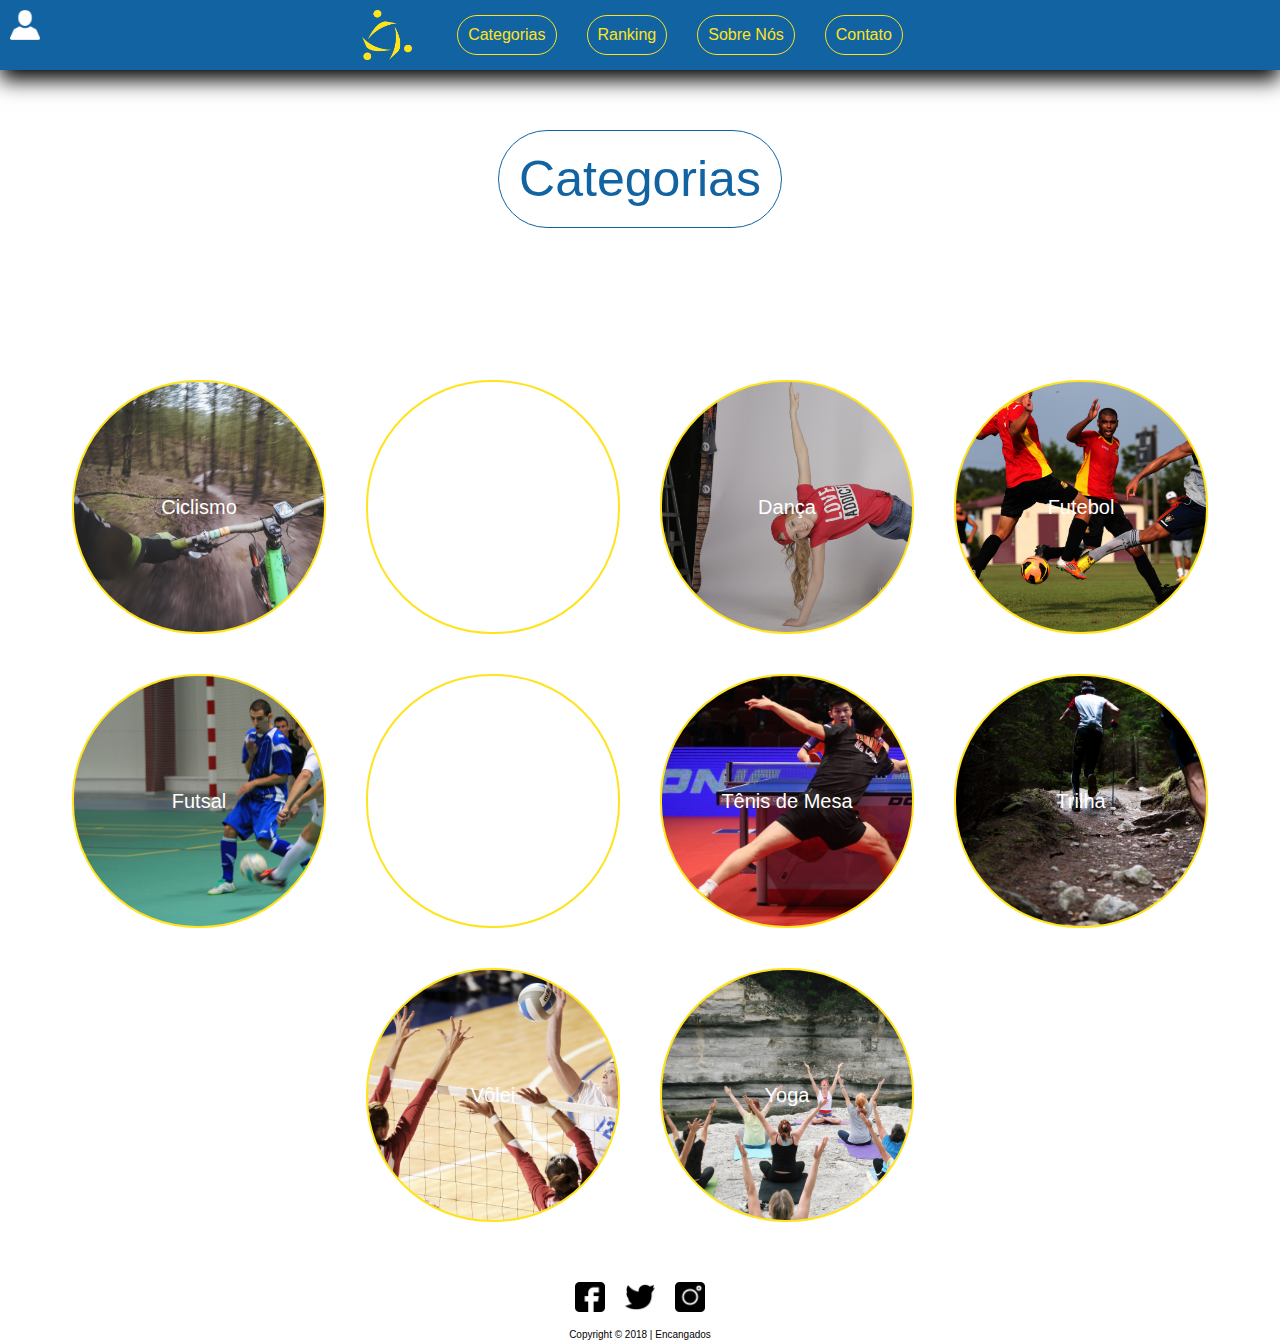
==== categorias.html @ e25cda6b "Initial commit" ====
<!DOCTYPE html>
<html lang="en">
<head>
    <meta charset="UTF-8">
    <meta name="viewport" content="width=device-width, initial-scale=1.0">
    <meta http-equiv="X-UA-Compatible" content="ie=edge">
    <link rel="icon" href="favicon2.png" sizes="20x20" type="image/png">
    <link rel="stylesheet" href="style.css">
    <script src="https://ajax.googleapis.com/ajax/libs/jquery/2.1.0/jquery.min.js"></script>
    <title>Encangados - Crie seu evento!</title>
    
</head>
<body>
    <input type="checkbox" id="check">
        <label class="icone" for="check">
            <img src="perfil2.png" width="30px" height="30px">
        </label>
    
    <nav class="menu">
        <ul>
            <img src="perfil3.png" class="img-perfil"><br>
            <span class="nome-perfil">Alexya Calixto</span><br><br><br>
            <li><a href="" >Minha Conta</a></li>
            <li><a href="" >Meus Eventos</a></li>
            <li><a href="" >Configurações</a></li><br><br>
            <span class="sair"><a href="">Sair</a></span>
        </ul>
        
    </nav>

        <nav class="navegador-superior">
            <a href="index.html"><img src="marca.png" height="50px" width="50px"></a>
            <div class="opcao"><a href="categorias.html">Categorias</a></div>
            <div class="opcao"><a href="ranking.html">Ranking</a></div>
            <div class="opcao"><a href="sobre.html">Sobre Nós</a></div>
            <div class="opcao"><a href="contato.html">Contato</a></div>
        </nav>
        <div class="container2">
            <div class="categorias-titulo">
                <span>Categorias</span>
            </div>
            <div class="categoriasGeral">
                <a href="bike.html"><div class="bike circulo">Ciclismo</div></a>
                <a href="corrida.html"><div class="corrida circulo">Corrida</div></a>
                <a href="danca.html"><div class="danca circulo">Dança</div></a>
                <a href="futebol.html"><div class="futebol circulo">Futebol</div></a>
                <a href="futsal.html"><div class="futsal circulo">Futsal</div></a>
                <a href="natacao.html"><div class="natacao circulo">Natação</div></a>
                <a href="tdm.html"><div class="tdm circulo">Tênis de Mesa</div></a>
                <a href="trilha.html"><div class="trilha circulo">Trilha</div></a>
                <a href="volei.html"><div class="volei circulo">Vôlei</div></a>
                <a href="yoga.html"><div class="yoga circulo">Yoga</div></a>
            </div>
        </div>







        <div class="rodape">
            <div class="redes">
                <a href="http://www.facebook.com"><img src="facebook.png" class="icon"></a>
                <a href="https://twitter.com"><img src="twitter.png" class="icon"></a>
                <a href="https://www.instagram.com"><img src="instagram.png" class="icon"></a>
            </div>
            <p>Copyright © 2018 | Encangados</p>
        </div>
</body>
</html>
---- style.css ----
*{
            margin: 0 ;
            padding: 0;
            font-family: 'Arial';
        }
        
        .navegador-superior{
            background-color: #1263a2;
            overflow: hidden;
            height: 70px;
            font-family: 'Arial';
            display: flex;
            justify-content: center;
            z-index: 10;
            box-shadow: 0px 10px 20px black;
        }
        
        .navegador-superior a{
            text-decoration: none;
            color: #ffe31d;
            float: left;
            text-align: center;
        }

        .opcao a{
            border: 1px solid #ffe31d;
            border-radius: 25px;
            margin: 15px;
            padding: 10px;

        }

        .opcao a:hover{
            background-color: #ffe31d;
            color: #1263a2;
        }

        .menu{
            width: 300px;
            background-color: #1263a2;
            height: 500px;
            font-family: 'Arial';
            position: fixed;
            left: -300px;
            transition: all 2s linear;
            z-index: 4;
        }

        .menu ul{
            list-style: none;
            padding-top: 50px;
            text-align: center;
        }

        .menu ul li a{
            text-decoration: none;
            display: block;
            padding: 15px;
            color: #ffe31d;
            border-radius: 25px;
            margin: 5px;
            font-size: 12px;
        }

        .menu a:hover{
            border: 1px solid #ffe31d;
            cursor: pointer;
        }

        .icone{
            position: fixed;
            z-index: 6;
            margin: 10px;
            cursor: pointer;
        }

        input{
            display: none;
        }
        
        #check:checked ~ .menu{
            transform: translate(300px, 0px);
        }

        .img-perfil{
            padding: 15px;
            width: 100px;
            height: 100px;
            border-radius: 50%;
        }

        .menu .sair a{
            text-decoration: none;
            font-size: 12px;
            color: #ffe31d;
            padding: 10px;
            border: 1px solid #ffe31d;
            border-radius: 10px;
            
        }
        .menu .sair a:hover{
            background-color: #ffe31d;
            color: #1263a2;
        }

        .nome-perfil{
            color: white;
        }
        .navegador-superior img{
            margin-top: 10px;
            margin-right: 30px;
        }

        .banner{
            z-index: 0;
        }
        .banner img{
            width: 100%;
            z-index: -10;
        }

        .frase-inicial{
            z-index: 2;
            position: fixed;
            color: white;
            text-align: center;
        }

        .container{
            width: 98.1%;
            padding: 15px;
            background-color: #1263a2;
            background-image: url(11.jpg);
            background-repeat: no-repeat;
            background-size: cover;
            background-attachment: fixed;
            display: flex;
            flex-direction: row;
            justify-content: center;
        }

        .bloco{
            width: 300px;
            border: 1px solid #1263a2;
            border-radius: 20px; 
            margin: 20px;
            background-color: white;
            padding: 15px;
            text-align: center;
        }

        .bloco img{
            margin-top: 15px;
            margin-bottom: 15px;
        }
        .participar{
            display: flex;
            justify-content: center;
            height: 200px;
        }

        .button{
            height: 30px;
            font-size: 30px;
            padding: 30px;
            margin: 10px;
            border-radius: 20px;
            box-shadow: 3px 3px 10px black;
            border: 1px solid #1263a2;
            background-color: white;
            color: #1263a2;            
        }

        .button:hover{
            text-decoration: white;
            background-color: #1263a2;
            cursor: pointer;
        }

        .button a{
            text-decoration: none;
            color: #1263a2;
        }

        .button a:hover{
            color: white;
        }

        .text-participar{
            text-align: center;
            font-size: 20px;
            padding: 15px;
            transition: all .25s linear;
        }

        .text-banner{
            position: absolute;
            color: white;
            font-size: 50px;
            right: 50px;
            bottom: 50px;
        }

        .text-banner2{
            position: absolute;
            font-size: 20px;
            left: 50px;
            bottom: 50px;
        }

        .text-banner2 a{
            text-decoration: none;
            color: white;
            border: 1px solid white;
            padding: 10px;
            border-radius: 15px;
        }

        .text-banner2 a:hover{
            background-color: white;
            color: black;
        }

        .rodape{
            font-size: 10px;
            width: 100%;
            height: 60px;
        }

        .rodape p{
            text-align: center;
            margin: 5px;
        }

        .redes{
            display: flex;
            justify-content: center;
        }

        .redes img{
            height: 30px;
            width: 30px;
            margin: 10px;
        }

        .icon:hover{
            background-color: #ffe31d;
            border-radius: 15px;
            cursor: pointer;
        }

        .pesquisar{
            text-align: center;
            padding: 20px;
        }
        .pesquisar .barraBusca{
            display: flex;
            justify-content: center;
        }

        #txtBusca{
            float:left;
            background-color:transparent;
            padding-left:5px; 
            font-size:18px;
            height:32px;
            width:490px;
            font-style: italic;
            display: block;
            border: 1px solid #1263a2;
            border-radius: 15px;
            padding: 10px;
            margin: 5px;
        }

        .barraBusca img{
            height: 30px;
            width: 30px;
            margin: 5px;
            padding: 10px;
        }

        .barraBusca button{
            margin: 5px;
            border: 1px solid #1263a2;
            border-radius: 15px;
            padding: 10px;
            cursor: pointer;
        }

        .barraBusca button:hover{
            background-color: #1263a2;
            color: white;
        }

        .pesquisar span{
            font-size: 20px;
        }

        .categorias{
            display: flex;
            justify-content: center;
            flex-wrap: wrap;
        }

        .circulo{
            height: 250px;
            width: 250px;
            border: 2px solid #ffe31d;
            border-radius: 125px;
            transition: transform 300ms;
            display: flex;
            justify-content: center;
            align-items: center;
            margin: 20px;
            color: white;
            font-size: 20px;

        }

        .categorias a{
            text-decoration: none;
        }

        .categoriasGeral a{
            text-decoration: none;
        }
        .circulo:hover{
            transform: scale(1.10);
            border: 1px solid #1263a2;
            cursor: pointer;
        }

        .corrida{
            background-image: url(corrida2.jpg);
            background-repeat: no-repeat;
            background-size: cover;
        }

        .trilha{
            background-image: url(trilha.jpg);
            background-repeat: no-repeat;
            background-size: cover;
        }

        .bike{
            background-image: url(bike.jpg);
            background-repeat: no-repeat;
            background-size: cover;
        }

        .danca{
            background-image: url(danca.jpg);
            background-repeat: no-repeat;
            background-size: cover;
        }

        .volei{
            background-image: url(volei.jpg);
            background-repeat: no-repeat;
            background-size: cover;
        }

        .futsal{
            background-image: url(futsal.jpg);
            background-repeat: no-repeat;
            background-size: cover;
        }

        .futebol{
            background-image: url(futebol.jpg);
            background-repeat: no-repeat;
            background-size: cover;
        }

        .yoga{
            background-image: url(yoga.jpg);
            background-repeat: no-repeat;
            background-size: cover;
        }

        .natacao{
            background-image: url(natacao.jpg);
            background-repeat: no-repeat;
            background-size: cover;
        }

        .tdm{
            background-image: url(tdm.jpg);
            background-repeat: no-repeat;
            background-size: cover;
        }

        .evento{
            height: 900px;
            display: flex;
            justify-content: center;
            align-items: center;
            
        }
        .evento input{
            display: flex;
            align-items: center;

        }

        .evento span{
            font-size: 50px;
            position: absolute;
            top: 90px;
            margin: 30px;
            border-radius: 50px;
            border: 1px solid #1263a2;
            color: #1263a2;
            padding: 20px;
        }

        .evento form{
            margin-left: 50px;
            margin-top: 150px;
        }

        form button{
            margin: 5px;
            border: 1px solid #1263a2;
            border-radius: 15px;
            padding: 10px;
            cursor: pointer;
            font-size: 20px;
            color: #1263a2;
        }

        form button:hover{
            background-color: #1263a2;
            color: white;
        }

        .categoriasGeral{
            display: flex;
            justify-content: center;
            flex-wrap: wrap;
            width: 100%;
            height: 50%;
            margin: 30px;
        }
        .container2{
            display: flex;
            justify-content: center;
            flex-wrap: wrap;
        }
        .container2 span{
            font-size: 50px;
            color: #1263a2;
            border: 1px solid #1263a2;
            border-radius: 50px;
            padding: 20px;
            margin: 30px;
        }

        #seletorCategorias{
            border: 1px solid #1263a2;
            border-radius: 10px;
            padding: 10px;
            margin: 10px;
        }

        #dataForm{
            border: 1px solid #1263a2;
            border-radius: 10px;
            padding: 10px;
            margin: 10px;
        }

        #horario{
            border: 1px solid #1263a2;
            border-radius: 10px;
            padding: 10px;
            margin: 10px;
            
        }

        .categorias-titulo{
            width: 100%;
            height: 100px;
            margin: 0;
            text-align: center;
            padding: 80px;
            background-image: url(yogabanner.jpg);
            background-repeat: no-repeat;
            background-size: cover;
            background-attachment: fixed;
        }
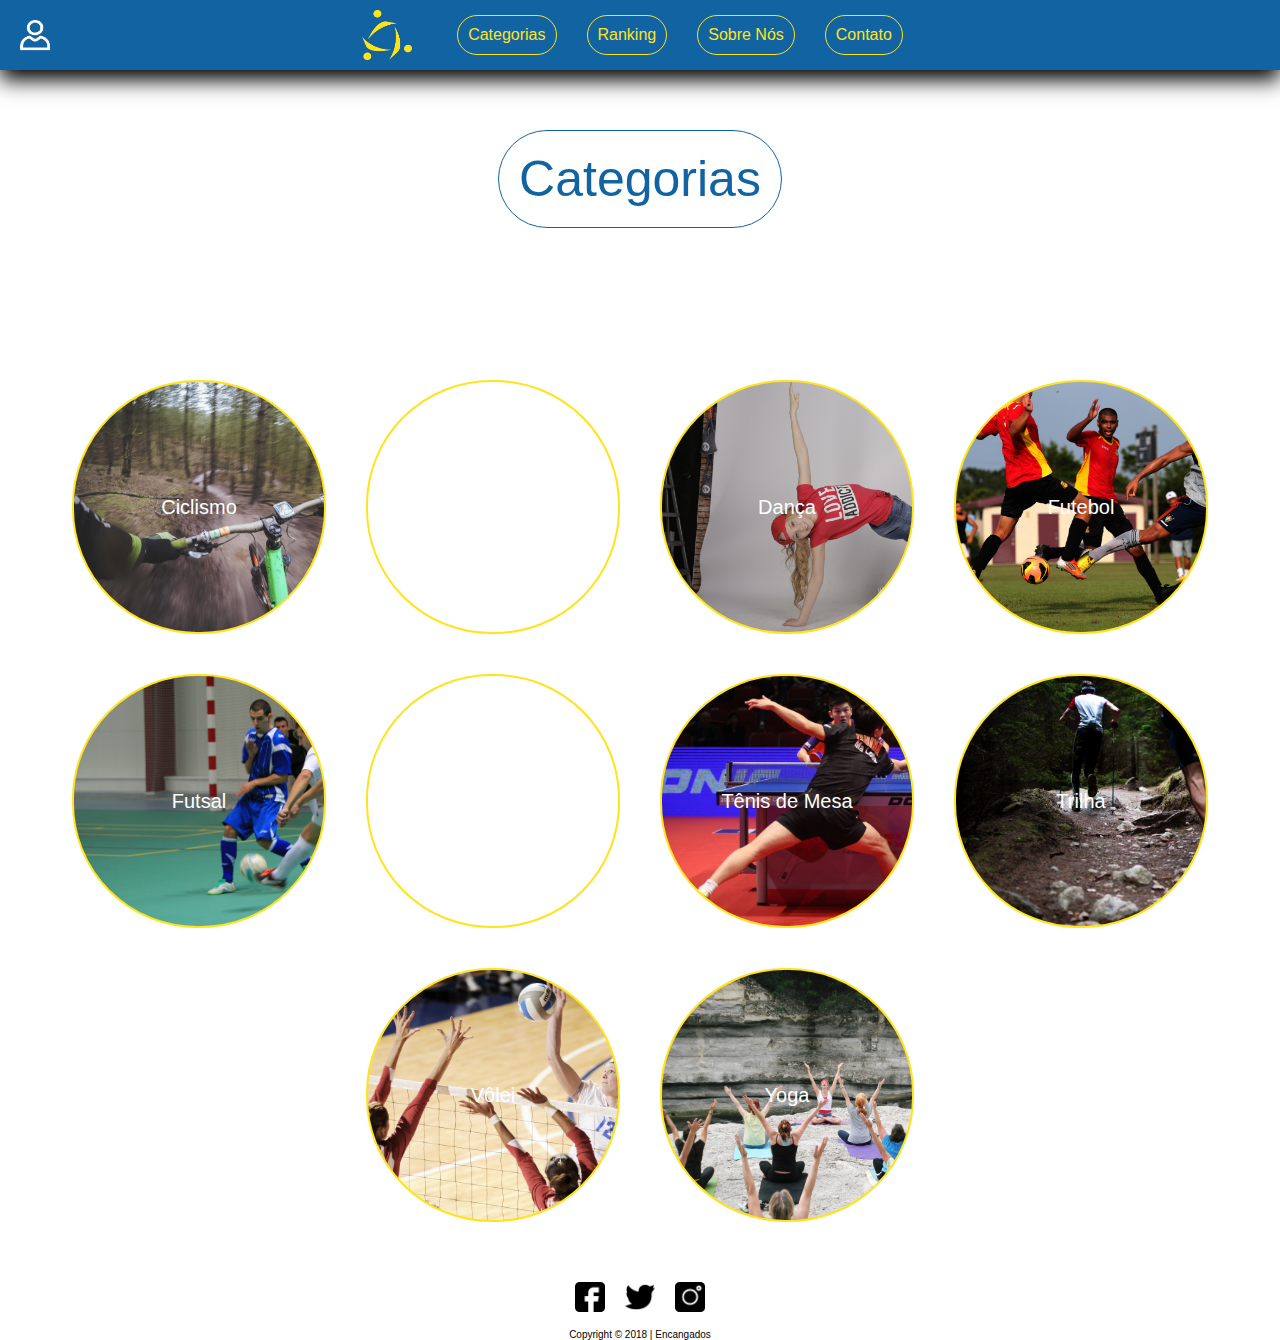
==== commit 07e32f28: "Atualização" ====
--- a/categorias.html
+++ b/categorias.html
@@ -16,17 +16,39 @@
             <img src="perfil2.png" width="30px" height="30px">
         </label>
     
-    <nav class="menu">
-        <ul>
-            <img src="perfil3.png" class="img-perfil"><br>
-            <span class="nome-perfil">Alexya Calixto</span><br><br><br>
-            <li><a href="" >Minha Conta</a></li>
-            <li><a href="" >Meus Eventos</a></li>
-            <li><a href="" >Configurações</a></li><br><br>
-            <span class="sair"><a href="">Sair</a></span>
-        </ul>
-        
-    </nav>
+        <nav class="menu">
+                <ul>
+                    <img src="perfil3.png" class="img-perfil"><br>
+                    <span class="nome-perfil">Alexya Calixto</span><br><br><br>
+                    <li>
+                        <a href="" >
+                            <div class="titulo-menu">
+                                <img src="perfil4.png" height="15px" width="15px">Minha Conta
+                            </div>
+                        </a>
+                    </li>
+                    <li>
+                        <a href="" >
+                            <div class="titulo-menu">
+                                <img src="calendar2.png" height="15px" width="15px">Meus Eventos
+                            </div>
+                        </a>
+                    </li>
+                    <li>
+                        <a href="" >
+                            <div class="titulo-menu">
+                                <img src="config.png" height="15px" width="15px">Configurações
+                            </div>
+                        </a>
+                    </li><br><br>
+                    <span class="sair">
+                        <a href="">
+                            Sair
+                        </a>
+                    </span>
+                </ul>
+                
+            </nav>
 
         <nav class="navegador-superior">
             <a href="index.html"><img src="marca.png" height="50px" width="50px"></a>
--- a/style.css
+++ b/style.css
@@ -2,7 +2,9 @@
         *{
             margin: 0 ;
             padding: 0;
-            font-family: 'Arial';
+            font-family: 'Arial'
+            /*font-family: Source Sans Pro;
+            src: url('SourceSansPro-Regular.otf');*/
         }
         
         .navegador-superior{
@@ -39,7 +41,7 @@
         .menu{
             width: 300px;
             background-color: #1263a2;
-            height: 500px;
+            height: 600px;
             font-family: 'Arial';
             position: fixed;
             left: -300px;
@@ -68,10 +70,19 @@
             cursor: pointer;
         }
 
+        .titulo-menu{
+            display: flex;
+            justify-content: center;
+            align-items: center;
+        }
+
+        .titulo-menu img{
+            margin: 10px;
+        }
         .icone{
             position: fixed;
             z-index: 6;
-            margin: 10px;
+            margin: 20px;
             cursor: pointer;
         }
 
@@ -90,14 +101,16 @@
             border-radius: 50%;
         }
 
+        .menu .sair{
+            width: 100px;
+        }
         .menu .sair a{
             text-decoration: none;
             font-size: 12px;
             color: #ffe31d;
             padding: 10px;
             border: 1px solid #ffe31d;
-            border-radius: 10px;
-            
+            border-radius: 10px;            
         }
         .menu .sair a:hover{
             background-color: #ffe31d;
@@ -490,4 +503,107 @@
             background-repeat: no-repeat;
             background-size: cover;
             background-attachment: fixed;
+        }
+
+        .ranking{
+            display: flex;
+            justify-content: center;
+            flex-wrap: wrap;
+        }
+        .ranking-titulo{
+            width: 100%;
+            height: 100px;
+            margin: 0;
+            text-align: center;
+            padding: 80px;
+            background-image: url(bikebanner.jpg);
+            background-repeat: no-repeat;
+            background-size: cover;
+            background-attachment: fixed;
+        }
+
+        .ranking-titulo span{
+            font-size: 50px;
+            color: #ffe31d;
+            border: 1px solid #ffe31d;
+            border-radius: 50px;
+            padding: 20px;
+            margin: 30px;
+        }
+
+        .lista{
+            background-color: #1263a2;
+            height: 500px;
+            width: 500px;
+            font-size: 20px;
+        }
+
+        .pessoa{
+            display: flex;
+            justify-content: center;
+            align-items: center;
+            background-color: gray;
+            color: white;
+            width: 470px;
+            padding: 15px;
+        }
+
+        .pessoa p{
+            right: 20px;
+        }
+
+        .pessoa1{
+            display: flex;
+            justify-content: center;
+            align-items: center;
+            width: 470px;
+            padding: 15px;
+        }
+
+        .pessoa1 p{
+            right: 20px;
+        }
+
+        .login{
+            padding: 20px;
+            margin-top: 20px;
+            color: #ffe31d;
+        }
+        #cdtLogin{
+            width: 80%;
+            border: 1px solid #ffe31d;
+            border-radius: 10px;
+            font-style: italic;
+            display: block;
+            padding: 10px;
+            margin: 10px;
+        }
+
+
+        .buttonLogin{
+            padding-top: 10px;
+        }
+
+        .buttonLogin a{
+            border: 1px solid #ffe31d;
+            border-radius: 20px;
+            color: #ffe31d;
+            padding: 10px;
+            margin: 10px;
+            background-color: #1263a2;
+            font-size: 20px;
+        }
+
+        .buttonLogin a:hover{
+            background-color: #ffe31d;
+            color: #1263a2;
+            cursor: pointer;
+        }
+
+        .titulo-login{
+            display: flex;
+            justify-content: center;
+            font-size: 25px;
+            color: #ffe31d;
+            margin-top: 40px;
         }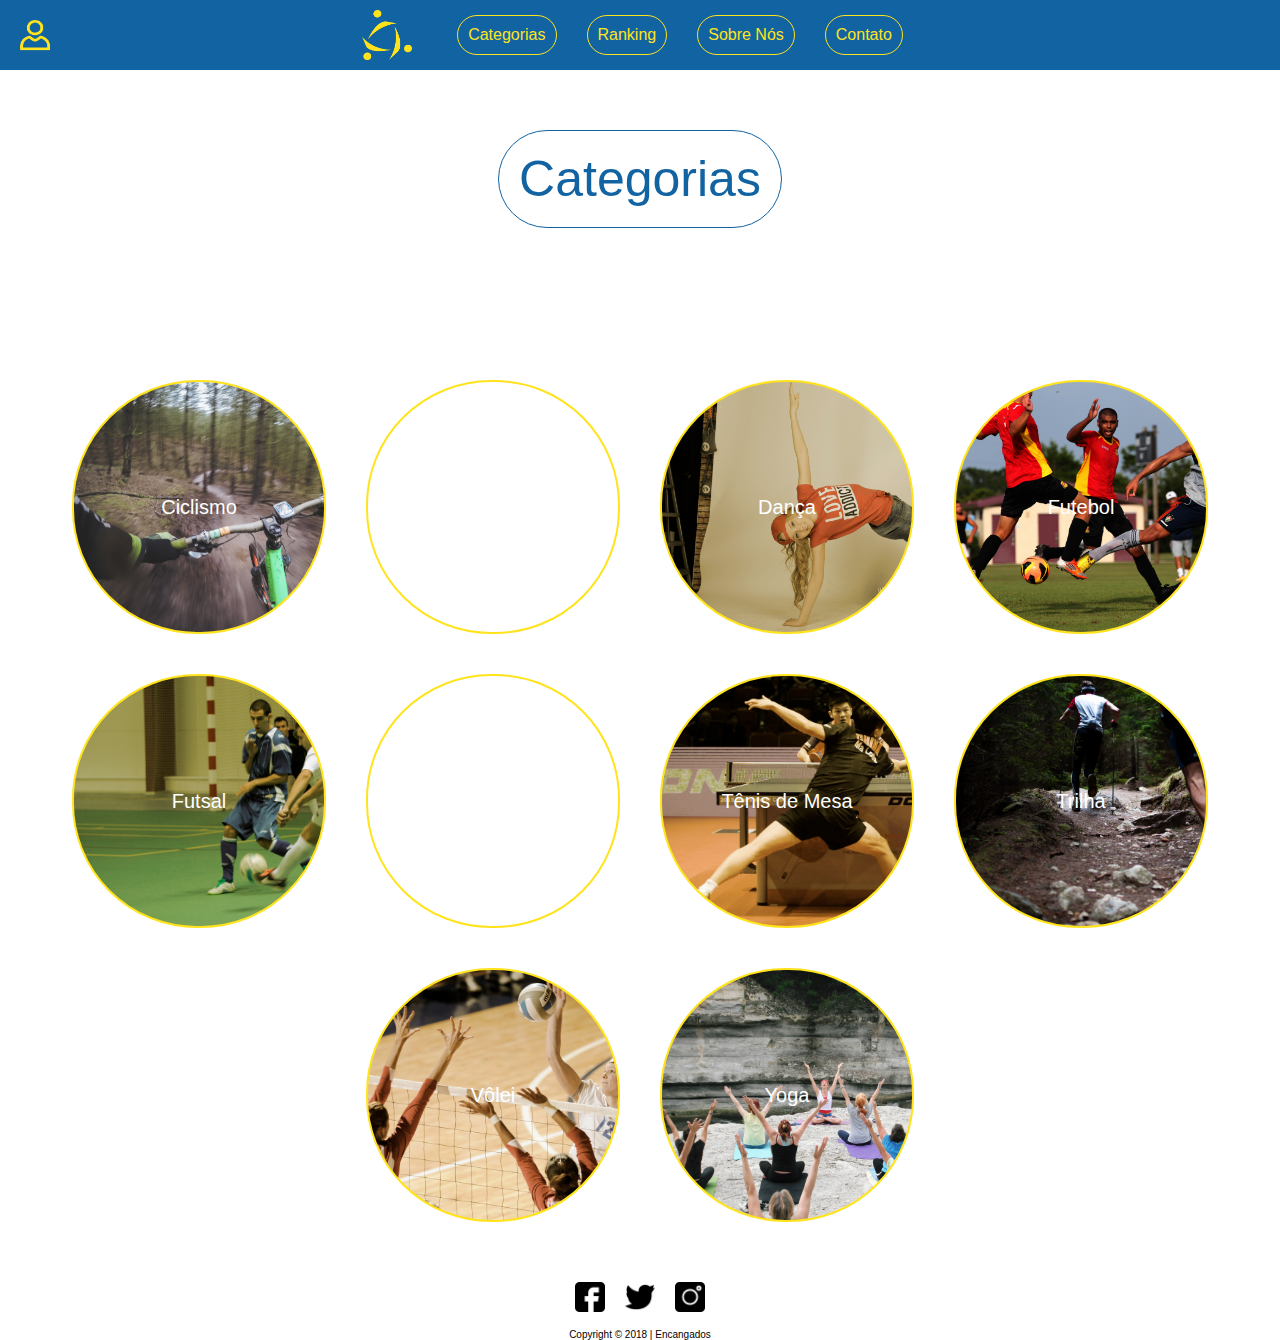
==== commit e1fdef13: "Atualização" ====
--- a/categorias.html
+++ b/categorias.html
@@ -13,45 +13,45 @@
 <body>
     <input type="checkbox" id="check">
         <label class="icone" for="check">
-            <img src="perfil2.png" width="30px" height="30px">
+            <img src="perfil4.png" width="30px" height="30px">
         </label>
     
         <nav class="menu">
-                <ul>
-                    <img src="perfil3.png" class="img-perfil"><br>
-                    <span class="nome-perfil">Alexya Calixto</span><br><br><br>
-                    <li>
-                        <a href="" >
-                            <div class="titulo-menu">
-                                <img src="perfil4.png" height="15px" width="15px">Minha Conta
-                            </div>
-                        </a>
-                    </li>
-                    <li>
-                        <a href="" >
-                            <div class="titulo-menu">
-                                <img src="calendar2.png" height="15px" width="15px">Meus Eventos
-                            </div>
-                        </a>
-                    </li>
-                    <li>
-                        <a href="" >
-                            <div class="titulo-menu">
-                                <img src="config.png" height="15px" width="15px">Configurações
-                            </div>
-                        </a>
-                    </li><br><br>
-                    <span class="sair">
-                        <a href="">
-                            Sair
-                        </a>
-                    </span>
-                </ul>
-                
-            </nav>
+            <ul>
+                <img src="perfil3.png" class="img-perfil"><br>
+                <span class="nome-perfil">Alexya Calixto</span><br><br><br>
+                <li>
+                    <a href="minha-conta.html" >
+                        <div class="titulo-menu">
+                            <img src="perfil4.png" height="15px" width="15px">Minha Conta
+                        </div>
+                    </a>
+                </li>
+                <li>
+                    <a href="meus-eventos.html" >
+                        <div class="titulo-menu">
+                            <img src="calendar2.png" height="15px" width="15px">Meus Eventos
+                        </div>
+                    </a>
+                </li>
+                <li>
+                    <a href="config.html" >
+                        <div class="titulo-menu">
+                            <img src="config.png" height="15px" width="15px">Configurações
+                        </div>
+                    </a>
+                </li><br><br>
+                <span class="sair">
+                    <a href="index.html">
+                        Sair
+                    </a>
+                </span>
+            </ul>
+            
+        </nav>
 
         <nav class="navegador-superior">
-            <a href="index.html"><img src="marca.png" height="50px" width="50px"></a>
+            <a href="pagina-inicial.html"><img src="marca.png" height="50px" width="50px"></a>
             <div class="opcao"><a href="categorias.html">Categorias</a></div>
             <div class="opcao"><a href="ranking.html">Ranking</a></div>
             <div class="opcao"><a href="sobre.html">Sobre Nós</a></div>
--- a/style.css
+++ b/style.css
@@ -14,8 +14,8 @@
             font-family: 'Arial';
             display: flex;
             justify-content: center;
-            z-index: 10;
-            box-shadow: 0px 10px 20px black;
+            z-index: 1000;
+            /*box-shadow: 0px 10px 20px black;*/
         }
         
         .navegador-superior a{
@@ -144,7 +144,7 @@
             width: 98.1%;
             padding: 15px;
             background-color: #1263a2;
-            background-image: url(11.jpg);
+            background-image: url(111.jpg);
             background-repeat: no-repeat;
             background-size: cover;
             background-attachment: fixed;
@@ -178,8 +178,7 @@
             font-size: 30px;
             padding: 30px;
             margin: 10px;
-            border-radius: 20px;
-            box-shadow: 3px 3px 10px black;
+            border-radius: 50px;
             border: 1px solid #1263a2;
             background-color: white;
             color: #1263a2;            
@@ -189,6 +188,7 @@
             text-decoration: white;
             background-color: #1263a2;
             cursor: pointer;
+            box-shadow: 0px 0px 10px black;
         }
 
         .button a{
@@ -265,26 +265,49 @@
 
         .pesquisar{
             text-align: center;
-            padding: 20px;
         }
         .pesquisar .barraBusca{
             display: flex;
             justify-content: center;
+            margin: 50px;
+        }
+
+        .pesquisar .fundo-pesquisa{
+            background-color: #1263a2;
+            margin-top: -3px;
+            height: 200px;
+            padding: 20px;
+            margin-bottom: 30px;
         }
 
         #txtBusca{
             float:left;
-            background-color:transparent;
             padding-left:5px; 
             font-size:18px;
             height:32px;
             width:490px;
             font-style: italic;
             display: block;
-            border: 1px solid #1263a2;
-            border-radius: 15px;
+            border-radius: 25px;
+            border: none;
             padding: 10px;
             margin: 5px;
+            
+        }
+
+        #txtBusca2{
+            float:left;
+            padding-left:5px; 
+            font-size:18px;
+            height:32px;
+            width:490px;
+            font-style: italic;
+            display: block;
+            border-radius: 25px;
+            border: 1px solid #1263a2;
+            padding: 10px;
+            margin: 5px;
+            
         }
 
         .barraBusca img{
@@ -296,15 +319,16 @@
 
         .barraBusca button{
             margin: 5px;
-            border: 1px solid #1263a2;
-            border-radius: 15px;
-            padding: 10px;
-            cursor: pointer;
+            border: 1px solid #ffe31d;
+            border-radius: 25px;
+            padding: 10px;
+            cursor: pointer;
+            color: #1263a2;
         }
 
         .barraBusca button:hover{
-            background-color: #1263a2;
-            color: white;
+            background-color: #ffe31d;
+            
         }
 
         .pesquisar span{
@@ -435,13 +459,13 @@
         }
 
         form button{
-            margin: 5px;
-            border: 1px solid #1263a2;
-            border-radius: 15px;
+            border: 1px solid #1263a2;
+            border-radius: 25px;
             padding: 10px;
             cursor: pointer;
             font-size: 20px;
             color: #1263a2;
+            margin: 20px;
         }
 
         form button:hover{
@@ -473,21 +497,21 @@
 
         #seletorCategorias{
             border: 1px solid #1263a2;
-            border-radius: 10px;
+            border-radius: 25px;
             padding: 10px;
             margin: 10px;
         }
 
         #dataForm{
             border: 1px solid #1263a2;
-            border-radius: 10px;
+            border-radius: 25px;
             padding: 10px;
             margin: 10px;
         }
 
         #horario{
             border: 1px solid #1263a2;
-            border-radius: 10px;
+            border-radius: 25px;
             padding: 10px;
             margin: 10px;
             
@@ -536,13 +560,14 @@
             height: 500px;
             width: 500px;
             font-size: 20px;
+            margin-top: 50px;
         }
 
         .pessoa{
             display: flex;
             justify-content: center;
             align-items: center;
-            background-color: gray;
+            background-color: #ff9a06;
             color: white;
             width: 470px;
             padding: 15px;
@@ -558,10 +583,21 @@
             align-items: center;
             width: 470px;
             padding: 15px;
+            color: white;
         }
 
         .pessoa1 p{
             right: 20px;
+        }
+
+        .pessoa2{
+            display: flex;
+            justify-content: center;
+            align-items: center;
+            background-color: #309fb0;
+            color: white;
+            width: 470px;
+            padding: 15px;
         }
 
         .login{
@@ -606,4 +642,104 @@
             font-size: 25px;
             color: #ffe31d;
             margin-top: 40px;
+        }
+
+        .titulo-menu a{
+            text-decoration: none;
+            color: #ffe31d;
+        }
+
+        .container3{
+            display: flex;
+            justify-content: center;
+        }
+
+        .minha-conta{
+            background-color: #1263a2;
+            height: 100%;
+            width: 700px;
+            margin-top: 50px;
+            border-radius: 50px;
+            padding: 30px;
+            color: white;
+        }
+
+        .avaliacao-conta{
+            text-align: center;
+            border: 1px solid #ffe31d;
+            border-radius: 20px;
+            padding: 20px;
+        }
+
+        .avaliacao-conta h1{
+            font-size: 50px;
+            cursor: pointer;
+        }
+
+        .texto-conta{
+            border: 1px solid #ffe31d;
+            border-radius: 20px;
+            padding: 20px;
+        }
+
+        .comentarios-sugestoes{
+            border: 1px solid #ffe31d;
+            border-radius: 20px;
+            padding: 20px;
+        }
+
+        .comentario{
+            border-radius: 20px;
+            padding: 20px;
+            background-color: white;
+            color: black;
+            margin: 10px;
+        }
+
+        .texto-cinza{
+            color: grey;
+            font-style: italic;
+        }
+
+        .container4{
+            display: flex;
+            justify-content: center;
+            font-size: 12px;
+            
+        }
+
+        .meus-eventos{
+            background-color: #1263a2;
+            height: 100%;
+            width: 700px;
+            margin-top: 50px;
+            border-radius: 50px;
+            padding: 30px;
+            color: white;
+        }
+        .eventos-titulo{
+            font-size: 40px;
+            text-align: center;
+        }
+
+        .eventos-subtitulo{
+            font-size: 20px;
+        }
+
+        .meuEvento{
+            border-radius: 20px;
+            padding: 15px;
+            margin: 15px;
+        }
+
+        .green{
+            background-color: green;
+        }
+
+        .red{
+            background-color: brown;
+        }
+
+        .eventoTitulo{
+            font-size: 15px;
         }